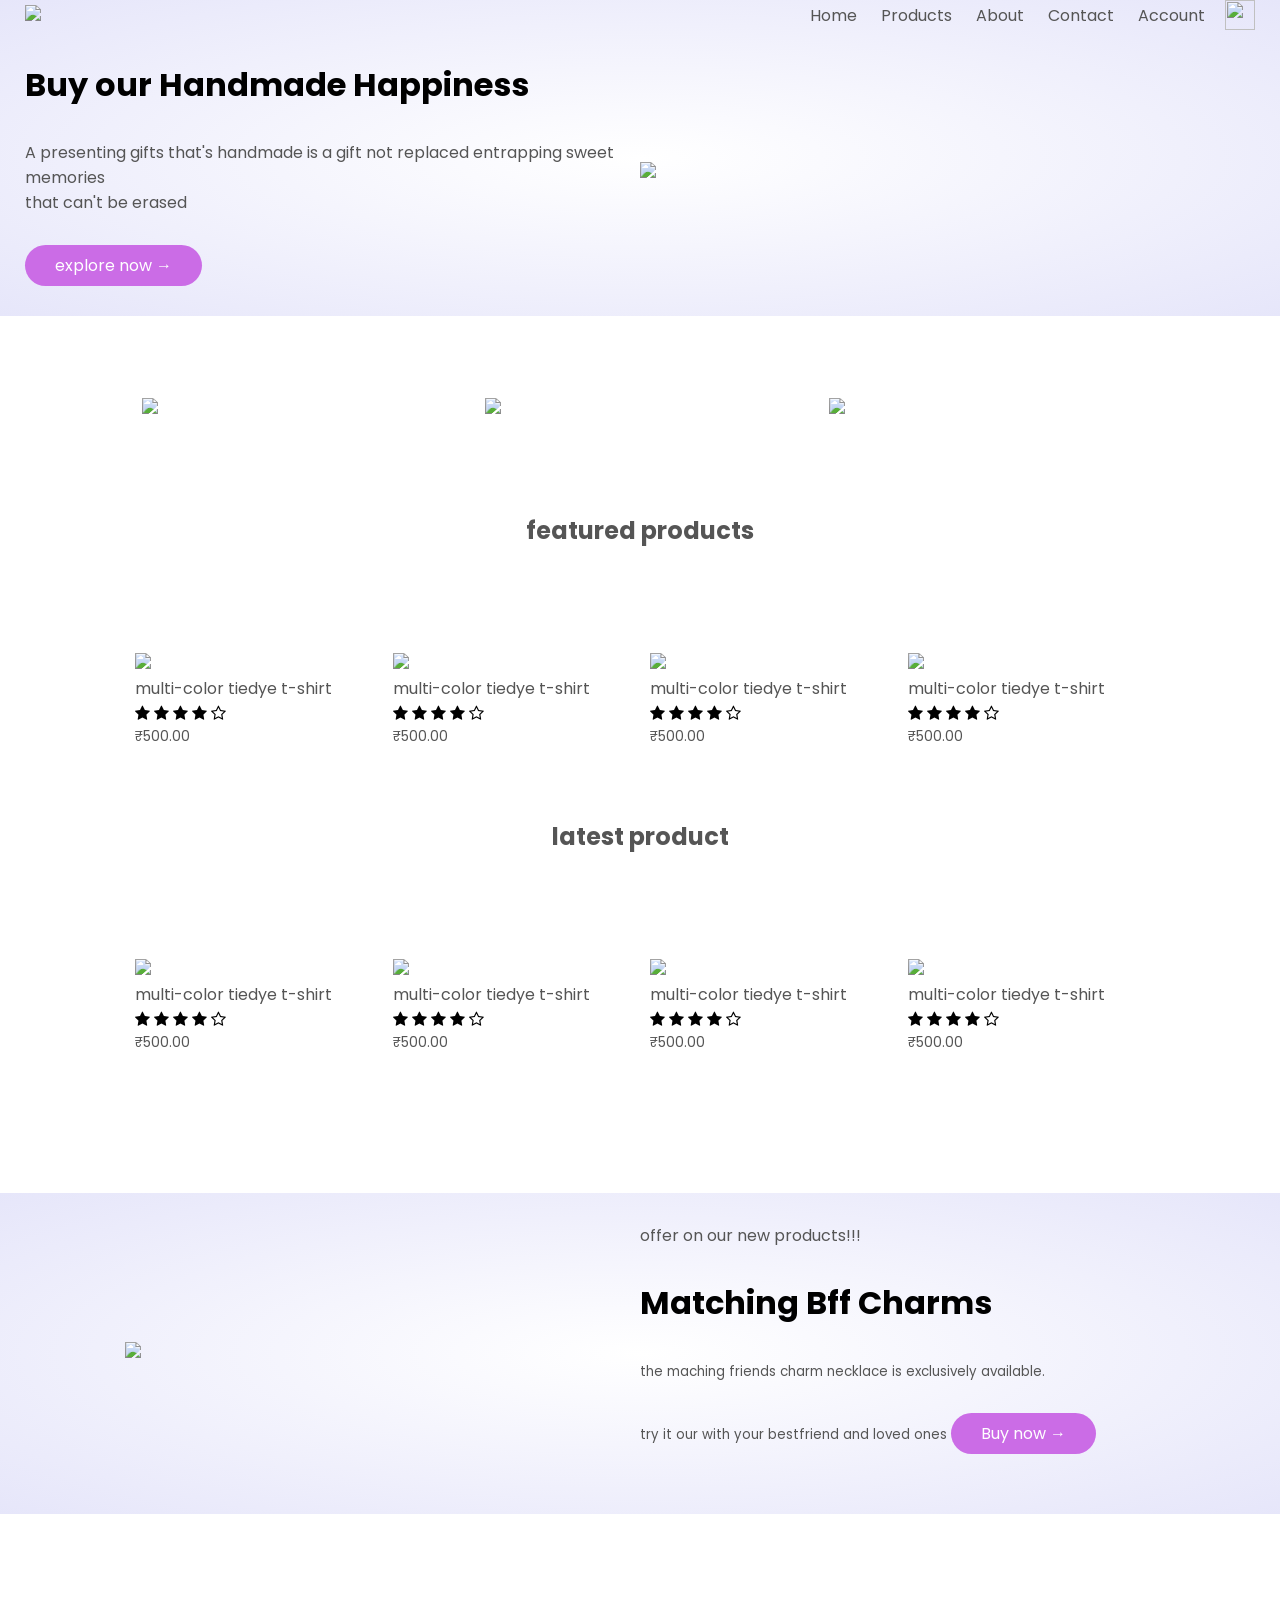
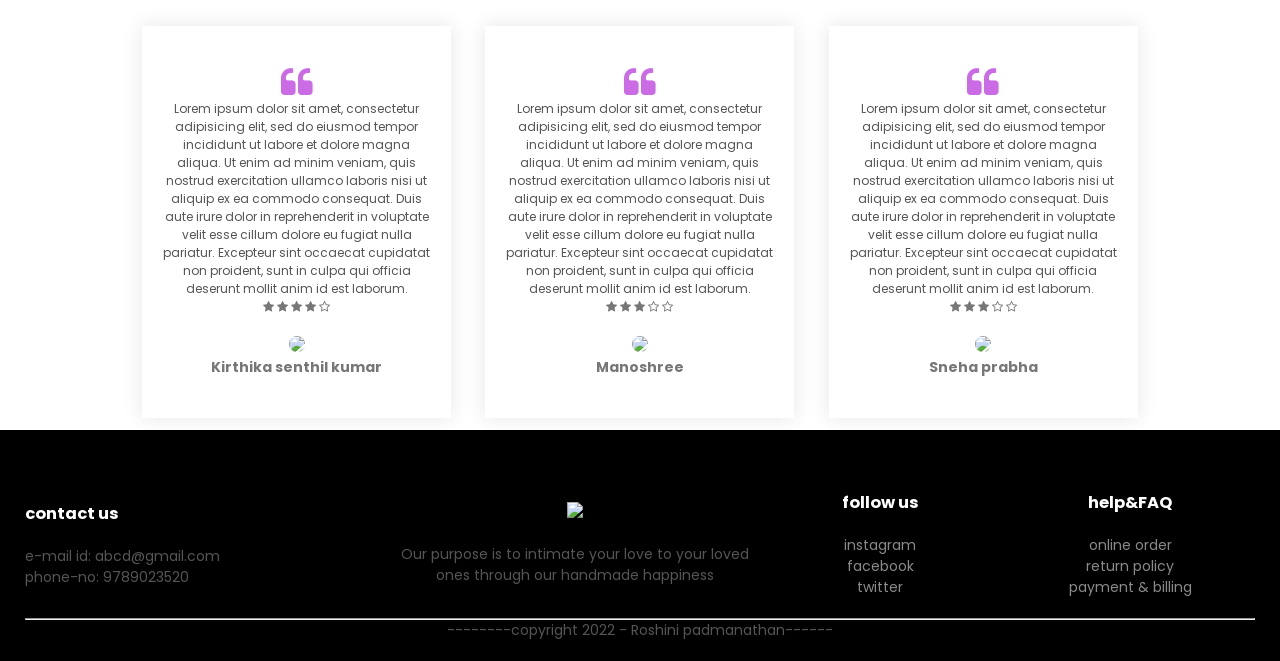
==== index.html @ 11e198a7 "Add files via upload" ====
<!DOCTYPE html>
<html lang="en">
<head>
    <meta charset="UTF-8">
    <meta name= "viewport" content= "width=device-width, initial-scale=1.0">
    <title>The kracky kraftswomen</title>
    <link rel="stylesheet" href="style.css">
    <link href="https://fonts.googleapis.com/css2?family=Poppins:ital,wght@0,300;0,400;0,600;0,700;1,500&display=swap" rel="stylesheet">
    <link rel="stylesheet" type="text/css" href="https://stackpath.bootstrapcdn.com/font-awesome/4.7.0/css/font-awesome.min.css">
</head>
<body>

    <div class="header">
    <div class ="container">
      <div class="navbar">
        <div class="logo">
            <img src="C:\Users\Roshini\Downloads\The_kracky_kraftwomen-removebg-preview.png" width="125px">
        </div>
        <nav>
            <ul Id ="MenuItems">
                <li><a href="">Home</a></li>
                <li><a href="">Products</a></li>
                <li><a href="">About</a></li>
                <li><a href="">Contact</a></li>
                <li><a href="">Account</a></li>
            </ul>
        </nav>
        <img src= "C:\Users\Roshini\OneDrive\Desktop\images\cart.png"width="30px" height="30px">
        <img src="C:\Users\Roshini\OneDrive\Desktop\images\menu.png" class="Menu-icon"
        onclick="menutoggle()">
    </div>
    <div class="row">
        <div class="col-2">
            <h1>Buy our Handmade Happiness</h1>
            <p>A presenting gifts that's handmade is a gift not replaced entrapping sweet memories<br>that can't be erased</p>
            <a href="" class="btn">explore now &#8594;</a> 
        </div> 
        <div class="col-2">
            <img src="C:\Users\Roshini\Downloads\logo-removebg-preview.png">
        </div>
    </div> 
    </div>
 </div> 
 <!--------featured categories------->
    <div class="categories">
        <div class=" small-container">
            <div class="row">
            <div class="col-3">
                <img src="C:\Users\Roshini\Downloads\kawaii-removebg-preview.png"> 
            </div>
            <div class="col-3">
                <img src="C:\Users\Roshini\Downloads\earrings-removebg-preview (1).png">
            </div>
            <div class="col-3">
                <img src="C:\Users\Roshini\Downloads\7985bfc3b60258673ed3bc70d67b5d01-removebg-preview.png">
            </div>
            </div>
        </div>  
    </div>
    <!---------------products----------------->
    <div class="small-container">
        <h2 class="title">featured products</h2>
        <div class="row">
            <div class="col-4">
                <img src="C:\Users\Roshini\Downloads\tiedye-removebg-preview.png">
                <h4> multi-color tiedye t-shirt</h4>
                <div class="rating">
                    <i class="fa fa-star"></i>
                    <i class="fa fa-star"></i>
                    <i class="fa fa-star"></i>                
                    <i class="fa fa-star"></i>
                    <i class="fa fa-star-o"></i>
                </div>
                <p>₹500.00</p>
            </div>
            <div class="col-4">
                <img src="C:\Users\Roshini\Downloads\tiedye-removebg-preview.png">
                <h4> multi-color tiedye t-shirt</h4>
                <div class="rating">
                    <i class="fa fa-star"></i>
                    <i class="fa fa-star"></i>
                    <i class="fa fa-star"></i>                
                    <i class="fa fa-star"></i>
                    <i class="fa fa-star-o"></i>
                </div>
                <p>₹500.00</p>
            </div>
            <div class="col-4">
                <img src="C:\Users\Roshini\Downloads\tiedye-removebg-preview.png">
                <h4> multi-color tiedye t-shirt</h4>
                <div class="rating">
                    <i class="fa fa-star"></i>
                    <i class="fa fa-star"></i>
                    <i class="fa fa-star"></i>                
                    <i class="fa fa-star"></i>
                    <i class="fa fa-star-o"></i>
                </div>
                <p>₹500.00</p>
            </div>
            <div class="col-4">
                <img src="C:\Users\Roshini\Downloads\tiedye-removebg-preview.png">
                <h4>multi-color tiedye t-shirt</h4>
                <div class="rating">
                    <i class="fa fa-star"></i>
                    <i class="fa fa-star"></i>
                    <i class="fa fa-star"></i>                
                    <i class="fa fa-star"></i>
                    <i class="fa fa-star-o"></i>
                </div>
                <p>₹500.00</p>
            </div>
        </div>
        <h2 class="title"> latest product</h2>
        <div class="row">
            <div class="col-4">
                <img src="C:\Users\Roshini\Downloads\tiedye-removebg-preview.png">
                <h4> multi-color tiedye t-shirt</h4>
                <div class="rating">
                    <i class="fa fa-star"></i>
                    <i class="fa fa-star"></i>
                    <i class="fa fa-star"></i>                
                    <i class="fa fa-star"></i>
                    <i class="fa fa-star-o"></i>
                </div>
                <p>₹500.00</p>
            </div>
        <div class="col-4">
                <img src="C:\Users\Roshini\Downloads\tiedye-removebg-preview.png">
                <h4> multi-color tiedye t-shirt</h4>
                <div class="rating">
                    <i class="fa fa-star"></i>
                    <i class="fa fa-star"></i>
                    <i class="fa fa-star"></i>                
                    <i class="fa fa-star"></i>
                    <i class="fa fa-star-o"></i>
                </div>
                <p>₹500.00</p>
            </div>
        <div class="col-4">
                <img src="C:\Users\Roshini\Downloads\tiedye-removebg-preview.png">
                <h4> multi-color tiedye t-shirt</h4>
                <div class="rating">
                    <i class="fa fa-star"></i>
                    <i class="fa fa-star"></i>
                    <i class="fa fa-star"></i>                
                    <i class="fa fa-star"></i>
                    <i class="fa fa-star-o"></i>
                </div>
                <p>₹500.00</p>
            </div>
        <div class="col-4">
                <img src="C:\Users\Roshini\Downloads\tiedye-removebg-preview.png">
                <h4> multi-color tiedye t-shirt</h4>
                <div class="rating">
                    <i class="fa fa-star"></i>
                    <i class="fa fa-star"></i>
                    <i class="fa fa-star"></i>                
                    <i class="fa fa-star"></i>
                    <i class="fa fa-star-o"></i>
                </div>
                <p>₹500.00</p>
            </div>
        </div>
    </div>
   <!----------offer------->
   <div class="offer">
       <div class="small-container">
           <div class="row">
                <div class="col-2">
               <img src="C:\Users\Roshini\Downloads\charms-removebg-preview.png" class="offer-img">
           </div>
           <div class="col-2">
               <p>offer on our new products!!!</p>
               <h1>Matching Bff Charms</h1>
               <small>the maching friends charm necklace is exclusively available.<br> try it our with your bestfriend and loved ones</small>
               <a href=""class="btn">Buy now &#8594;</a>
            </div>   
           </div>
       </div>
   </div>
   <!----------------teastimonial---------------->
    <div class="testimonial">
        <div class="small-container">
            <div class="row">
                <div class="col-3">
                    <i class="fa fa-quote-left"></i>
                    <p>Lorem ipsum dolor sit amet, consectetur adipisicing elit, sed do eiusmod
                    tempor incididunt ut labore et dolore magna aliqua. Ut enim ad minim veniam,
                    quis nostrud exercitation ullamco laboris nisi ut aliquip ex ea commodo
                    consequat. Duis aute irure dolor in reprehenderit in voluptate velit esse
                    cillum dolore eu fugiat nulla pariatur. Excepteur sint occaecat cupidatat non
                    proident, sunt in culpa qui officia deserunt mollit anim id est laborum.</p>
                    <div class="rating">
                    <i class="fa fa-star"></i>
                    <i class="fa fa-star"></i>
                    <i class="fa fa-star"></i>                
                    <i class="fa fa-star"></i>
                    <i class="fa fa-star-o"></i>
                </div>
                <img src="C:\Users\Roshini\OneDrive\Desktop\the kracky kraftswomen\testii.jfif">
                <h3> Kirthika senthil kumar</h3>
                </div>
                <div class="col-3">
                    <i class="fa fa-quote-left"></i>
                    <p>Lorem ipsum dolor sit amet, consectetur adipisicing elit, sed do eiusmod
                    tempor incididunt ut labore et dolore magna aliqua. Ut enim ad minim veniam,
                    quis nostrud exercitation ullamco laboris nisi ut aliquip ex ea commodo
                    consequat. Duis aute irure dolor in reprehenderit in voluptate velit esse
                    cillum dolore eu fugiat nulla pariatur. Excepteur sint occaecat cupidatat non
                    proident, sunt in culpa qui officia deserunt mollit anim id est laborum.</p>
                    <div class="rating">
                    <i class="fa fa-star"></i>
                    <i class="fa fa-star"></i>
                    <i class="fa fa-star"></i>                
                    <i class="fa fa-star-o"></i>
                    <i class="fa fa-star-o"></i>
                </div>
                <img src="C:\Users\Roshini\OneDrive\Desktop\the kracky kraftswomen\testii.jfif">
                <h3> Manoshree </h3>
                </div>
                <div class="col-3">
                    <i class="fa fa-quote-left"></i>
                    <p>Lorem ipsum dolor sit amet, consectetur adipisicing elit, sed do eiusmod
                    tempor incididunt ut labore et dolore magna aliqua. Ut enim ad minim veniam,
                    quis nostrud exercitation ullamco laboris nisi ut aliquip ex ea commodo
                    consequat. Duis aute irure dolor in reprehenderit in voluptate velit esse
                    cillum dolore eu fugiat nulla pariatur. Excepteur sint occaecat cupidatat non
                    proident, sunt in culpa qui officia deserunt mollit anim id est laborum.</p>
                    <div class="rating">
                    <i class="fa fa-star"></i>
                    <i class="fa fa-star"></i>
                    <i class="fa fa-star"></i>                
                    <i class="fa fa-star-o"></i>
                    <i class="fa fa-star-o"></i>
                </div>
                <img src="C:\Users\Roshini\OneDrive\Desktop\the kracky kraftswomen\testii.jfif">
                <h3> Sneha prabha</h3>
                </div>
            </div>
        </div>
    </div>
    <!----------------------footer----------------->
    <div class="footer">
        <div class="container">
            <div class="row">
                <div class="footer-col-1">
                    <h3>contact us</h3>
                    <p>e-mail id: abcd@gmail.com <br> phone-no: 9789023520</p>
                    </div>
                <div class="footer-col-2">
                    <img src="C:\Users\Roshini\Downloads\ohhhh__1_-removebg-preview.png">
                    <p>Our purpose is to intimate your love to your loved ones through our handmade happiness</p>
                </div>
                <div class="footer-col-3">
                    <h3>follow us</h3>
                    <ul>
                        <li>instagram</li>
                        <li>facebook</li>
                        <li>twitter</li>
                    </ul>
                </div>
                    <div class="footer-col-4">
                        <h3>help&FAQ</h3>
                        <ul>
                            <li>online order</li>
                            <li>return policy</li>
                            <li>payment & billing</li>
                        </ul>
                    </div>
                </div>
                <hr>
                <p class="copyright"> --------copyright 2022 - Roshini padmanathan------</p>
            </div>
        </div> 
<!----------js for toogle menu-------------->
    <script>
        var MenuItems = document.getElementById("MenuItems");

        MenuItems.style.maxheight = "0px";

        function menutoggle() {
            if(MenuItems.style.maxheight == "0px")
             {
                MenuItems.style.maxheight = "200px";
            }
            else
            {
                MenuItems.style.maxheight = "0px";
            }
        }
    </script>


</body>
</html>
---- style.css ----
*{
	margin: 0;
	padding: 0;
	box-sizing: border-box;
}
body{
	font-family: 'Poppins', sans-serif;
}
.navbar{
	display: flex;
	align-items: center;
	padding: 0px;
}
nav{
	flex: 1;
	text-align: right;
}
nav ul{
	display: inline-block;
	list-style-type: none;
}
nav ul li{
	display: inline-block;
	margin-right: 20px;
}
a{
	text-decoration: none;
	color: #555;
}
p{
	color: #555;
}
.container{
	max-width: 1300px;
	margin: auto;
	padding-left: 25px;
	padding-right: 25px;
}
.row{
	display: flex;
	align-items: center;
	flex-wrap: wrap;
	justify-content: space-around;
}

.col-2{
	flex-basis: 50%;
	min-width: 300px;
}
.col-2 img{
	max-width: 100%;
	padding: 50px 0;
}
.col-2 h1{
	front-size: 80px;
	line-height: 60px;
	margin: 25px 0;
}
.btn{
	display: inline-block;
	background: #cb6ce6;
	color: #fff;
	padding: 8px 30px;
	margin: 30px 0;
	border-radius: 30px;
	transition: background 0.5s;
}
.btn:hover{
	background: #563434;
}
.header{
	background: radial-gradient(#fff,#E6E6FA);
}
.header.row{
	margin-top: 70px;
}
.categories{
	margin: 70px 0;
}
.col-3{
	flex-basis: 30%;
	min-width: 250px;
	margin-bottom: 30px;
}
.col-3 img{
	width: 100%;
}
.small-container{
	max-width: 1080px;
	margin: auto;
	padding-left: 25px;
	padding-right: 25px;
}
.col-4{
	flex-basis: 25%;
	padding: 10px;
	min-width: 200px;
	margin-bottom: 50px;
	transition: transform 0.5s;
}
.col-4 img{
	width: 100%;
}
.title{
	text-align: center;
	margin: 0 auto 80px;
	position: relative;
	line-height: 60px;
	color: #555;
}
.title: :after{
	content: '';
	background: #ff523b;
	width: 80px;
	height: 5px;
	border-radius: 5px;
}

h4{
	color: #555;
	font-weight: normal;
}
.col-4 p{
	font-size: 14px;
}
.rating.fa{
	colour: #ff523b;
}
 .col-4:hover{
 	transform: translateY(-5px);
 }
 .offer{
 	background: radial-gradient(#fff,#E6E6FA);
 	margin-top: 80px;
 	padding: 30px 0;
}
.col-2.offer-img{
	padding: 50px;
}
small{
	color: #555;
}
 /*----------------------*/
.testimonial{
	padding-top: 100px;
}
.testimonial .col-3{
	text-align: center;
	padding: 40px 20px;
	box-shadow: 0 0 20px 0px rgba(0, 0, 0, 0.1);
	cursor: pointer;
	transition: transform 0.5s;
}
.testimonial .col-3 img{
	width: 50px;
	margin-top: 20px;
	border-radius: 50%;
}
.testimonial .col-3:hover{
	transform: translateY(-10px);
}
.fa.fa-quote-left{
	font-size: 34px;
	color: #cb6ce6;
}
.col-3{
	font-size: 12px;
	margin: 12px 0;
	color: #777;
}
/*------footer----------*/
.footer{
	background: #000;
	color: #8a8a8a;
	font-size: 14px;
	padding: 60px 0 20px;
}
.footer{
	color: #8a8a8a;
}
.footer h3{
	color: #fff;
	margin-bottom: 20px;
}
.footer-col-1,.footer-col-2,.footer-col-3,.footer-col-4{
	min-width: 250px;
	margin-bottom: 20px;
}
.footer-col-1{
	flex-basis: 30%;
}
.footer-col-2{
	flex: 1;
	text-align: center;
}
.footer-col-2 img{
	width: 180px;
	margin-bottom: 20px;
}
.footer-col-3,.footer-col-4{
	flex-basis: 12%;
	text-align: center;
}
ul{
	list-style-type: none;
}

.copyright{
	text-align: center;
}
.Menu-icon{
	width: 28px;
	margin-left: 20px;
	display: none;
}

@media only screen and (max-width:800px){

	nav ul{
		position: absolute;
		top: 70px;
		left: 0;
		background: #333;
		width: 100%;
		overflow: hidden;
		transition: max-height 0.5;
	}
	nav ul li {
		display: block;
		margin-right: 50px;
		margin-top: 10px;
	    margin-bottom: 10px;
	}
	nav ul li a{
		color: #fff;
	}
	.Menu-icon{
		display: block;
		cursor: pointer;
	}
}
/*---------media query for less than 600 screen size-----*/
@media only screen and (max-width:600px){
	.row{
		text-align: center;
	}
    .col-2,.col-3,.col-4{
    	flex-basis: 100%;
    }
}
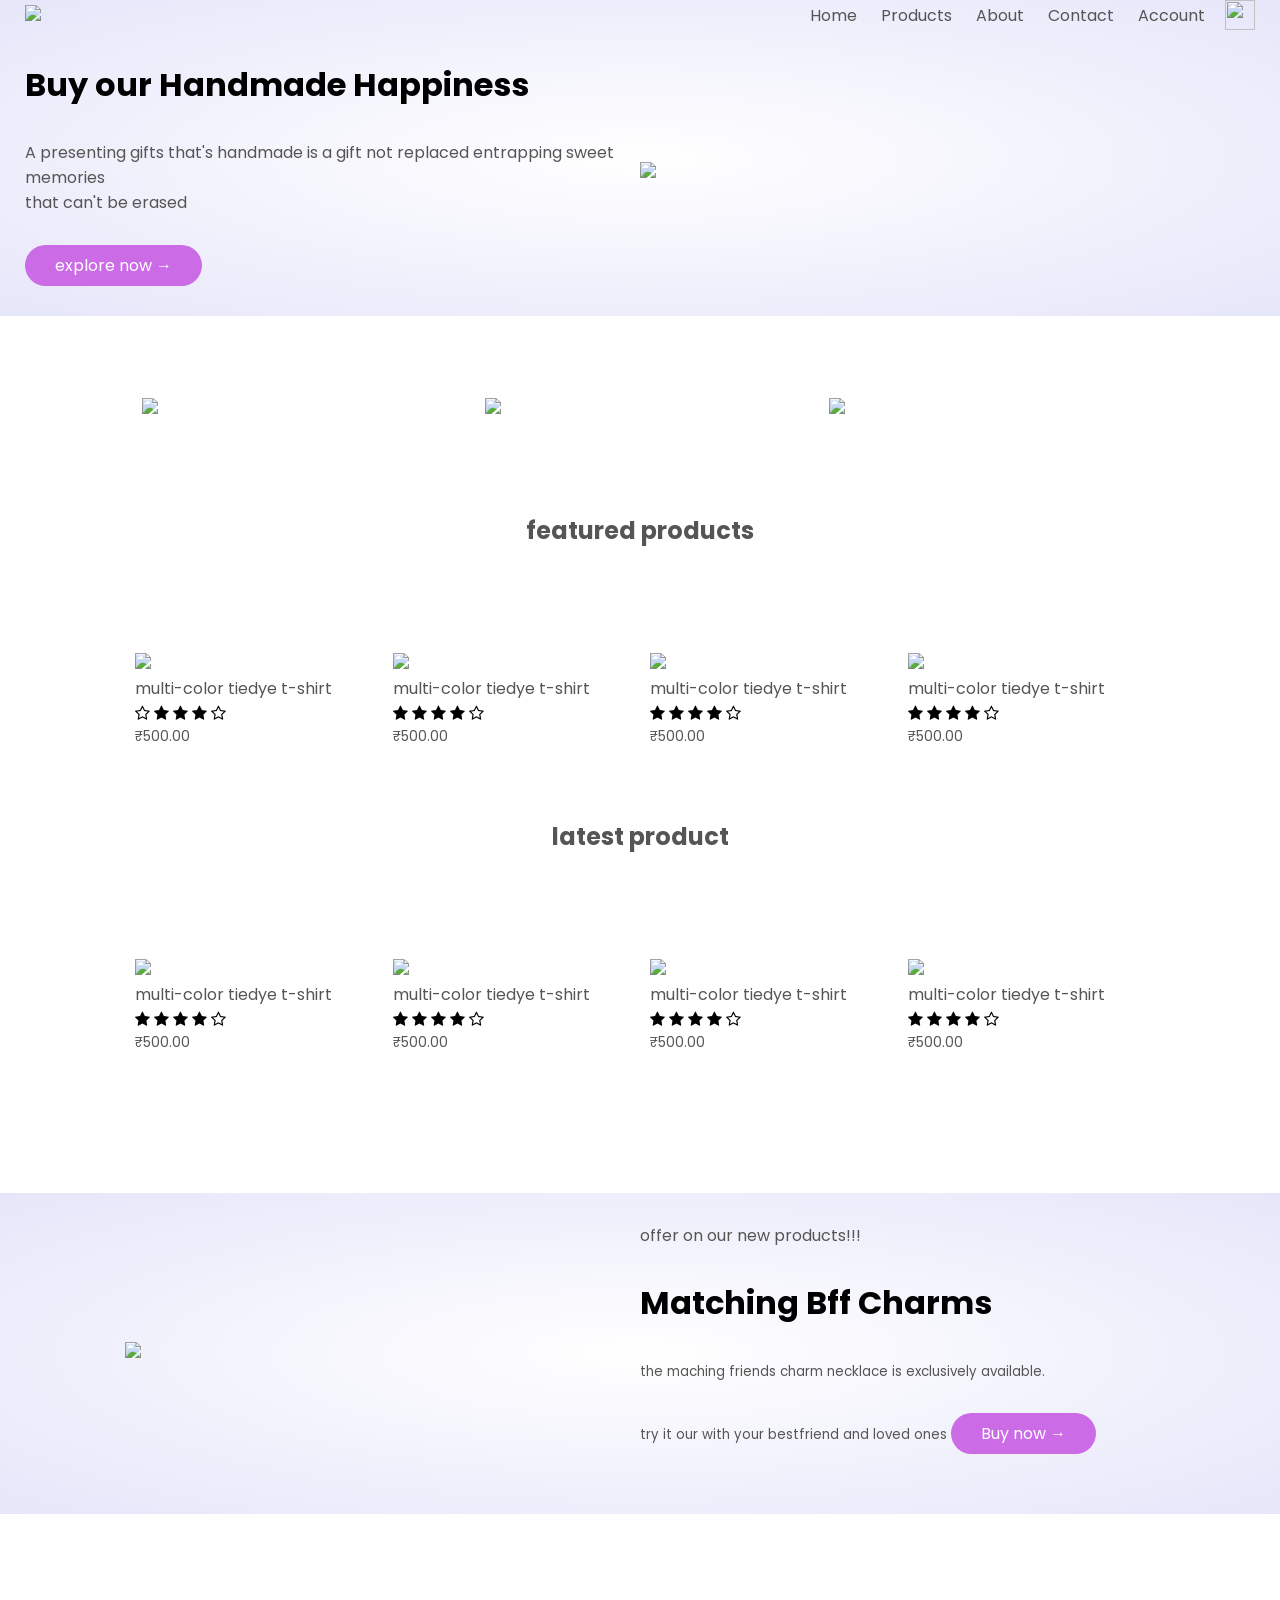
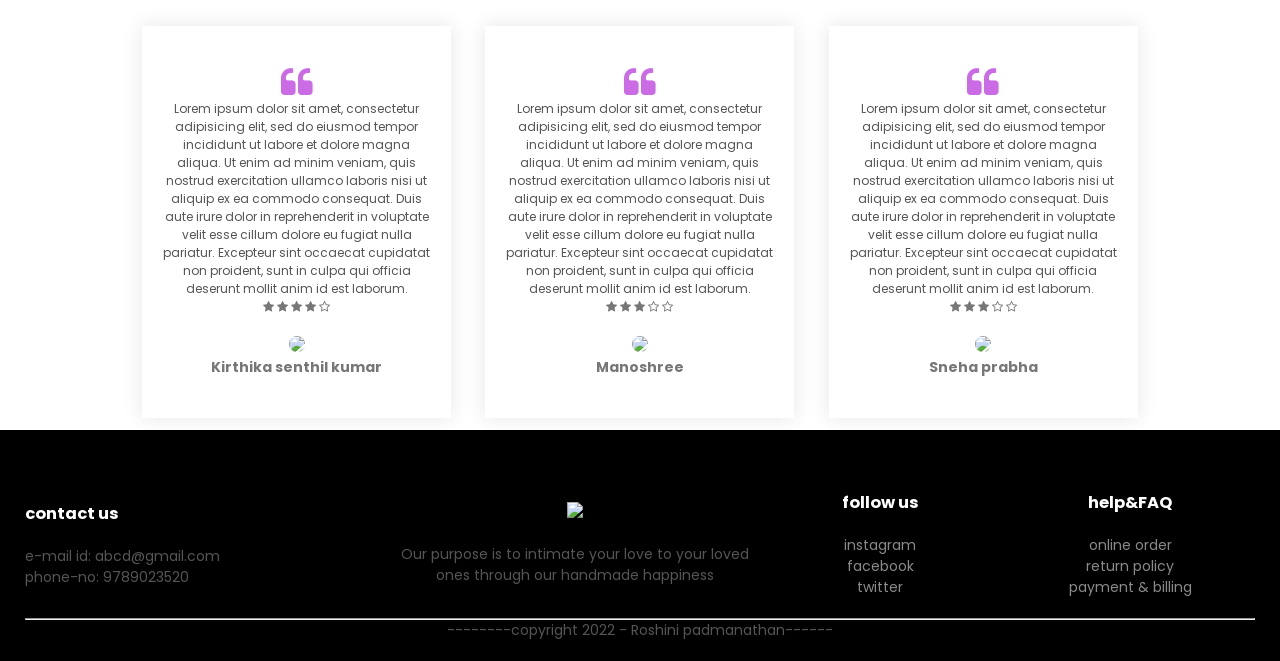
==== commit 208a79dd: "Add files via upload" ====
--- a/index.html
+++ b/index.html
@@ -65,7 +65,7 @@
                 <img src="C:\Users\Roshini\Downloads\tiedye-removebg-preview.png">
                 <h4> multi-color tiedye t-shirt</h4>
                 <div class="rating">
-                    <i class="fa fa-star"></i>
+                    <i class="fa fa-star-o" aria-hidden="true"></i>
                     <i class="fa fa-star"></i>
                     <i class="fa fa-star"></i>                
                     <i class="fa fa-star"></i>
@@ -276,16 +276,16 @@
     <script>
         var MenuItems = document.getElementById("MenuItems");
 
-        MenuItems.style.maxheight = "0px";
+        MenuItems.style.maxHeight = "0px";
 
         function menutoggle() {
-            if(MenuItems.style.maxheight == "0px")
+            if(MenuItems.style.maxHeight == "0px")
              {
-                MenuItems.style.maxheight = "200px";
+                MenuItems.style.maxHeight = "200px";
             }
             else
             {
-                MenuItems.style.maxheight = "0px";
+                MenuItems.style.maxHeight = "0px";
             }
         }
     </script>
--- a/style.css
+++ b/style.css
@@ -1,254 +1,326 @@
-*{
-	margin: 0;
-	padding: 0;
-	box-sizing: border-box;
-}
-body{
-	font-family: 'Poppins', sans-serif;
-}
-.navbar{
-	display: flex;
-	align-items: center;
-	padding: 0px;
-}
-nav{
-	flex: 1;
-	text-align: right;
-}
-nav ul{
-	display: inline-block;
-	list-style-type: none;
-}
-nav ul li{
-	display: inline-block;
-	margin-right: 20px;
-}
-a{
-	text-decoration: none;
-	color: #555;
-}
-p{
-	color: #555;
-}
-.container{
-	max-width: 1300px;
-	margin: auto;
-	padding-left: 25px;
-	padding-right: 25px;
-}
-.row{
-	display: flex;
-	align-items: center;
-	flex-wrap: wrap;
-	justify-content: space-around;
-}
-
-.col-2{
-	flex-basis: 50%;
-	min-width: 300px;
-}
-.col-2 img{
-	max-width: 100%;
-	padding: 50px 0;
-}
-.col-2 h1{
-	front-size: 80px;
-	line-height: 60px;
-	margin: 25px 0;
-}
-.btn{
-	display: inline-block;
-	background: #cb6ce6;
-	color: #fff;
-	padding: 8px 30px;
-	margin: 30px 0;
-	border-radius: 30px;
-	transition: background 0.5s;
-}
-.btn:hover{
-	background: #563434;
-}
-.header{
-	background: radial-gradient(#fff,#E6E6FA);
-}
-.header.row{
-	margin-top: 70px;
-}
-.categories{
-	margin: 70px 0;
-}
-.col-3{
-	flex-basis: 30%;
-	min-width: 250px;
-	margin-bottom: 30px;
-}
-.col-3 img{
-	width: 100%;
-}
-.small-container{
-	max-width: 1080px;
-	margin: auto;
-	padding-left: 25px;
-	padding-right: 25px;
-}
-.col-4{
-	flex-basis: 25%;
-	padding: 10px;
-	min-width: 200px;
-	margin-bottom: 50px;
-	transition: transform 0.5s;
-}
-.col-4 img{
-	width: 100%;
-}
-.title{
-	text-align: center;
-	margin: 0 auto 80px;
-	position: relative;
-	line-height: 60px;
-	color: #555;
-}
-.title: :after{
-	content: '';
-	background: #ff523b;
-	width: 80px;
-	height: 5px;
-	border-radius: 5px;
-}
-
-h4{
-	color: #555;
-	font-weight: normal;
-}
-.col-4 p{
-	font-size: 14px;
-}
-.rating.fa{
-	colour: #ff523b;
-}
- .col-4:hover{
- 	transform: translateY(-5px);
- }
- .offer{
- 	background: radial-gradient(#fff,#E6E6FA);
- 	margin-top: 80px;
- 	padding: 30px 0;
-}
-.col-2.offer-img{
-	padding: 50px;
-}
-small{
-	color: #555;
-}
- /*----------------------*/
-.testimonial{
-	padding-top: 100px;
-}
-.testimonial .col-3{
-	text-align: center;
-	padding: 40px 20px;
-	box-shadow: 0 0 20px 0px rgba(0, 0, 0, 0.1);
-	cursor: pointer;
-	transition: transform 0.5s;
-}
-.testimonial .col-3 img{
-	width: 50px;
-	margin-top: 20px;
-	border-radius: 50%;
-}
-.testimonial .col-3:hover{
-	transform: translateY(-10px);
-}
-.fa.fa-quote-left{
-	font-size: 34px;
-	color: #cb6ce6;
-}
-.col-3{
-	font-size: 12px;
-	margin: 12px 0;
-	color: #777;
-}
-/*------footer----------*/
-.footer{
-	background: #000;
-	color: #8a8a8a;
-	font-size: 14px;
-	padding: 60px 0 20px;
-}
-.footer{
-	color: #8a8a8a;
-}
-.footer h3{
-	color: #fff;
-	margin-bottom: 20px;
-}
-.footer-col-1,.footer-col-2,.footer-col-3,.footer-col-4{
-	min-width: 250px;
-	margin-bottom: 20px;
-}
-.footer-col-1{
-	flex-basis: 30%;
-}
-.footer-col-2{
-	flex: 1;
-	text-align: center;
-}
-.footer-col-2 img{
-	width: 180px;
-	margin-bottom: 20px;
-}
-.footer-col-3,.footer-col-4{
-	flex-basis: 12%;
-	text-align: center;
-}
-ul{
-	list-style-type: none;
-}
-
-.copyright{
-	text-align: center;
-}
-.Menu-icon{
-	width: 28px;
-	margin-left: 20px;
-	display: none;
-}
-
-@media only screen and (max-width:800px){
-
-	nav ul{
-		position: absolute;
-		top: 70px;
-		left: 0;
-		background: #333;
-		width: 100%;
-		overflow: hidden;
-		transition: max-height 0.5;
-	}
-	nav ul li {
-		display: block;
-		margin-right: 50px;
-		margin-top: 10px;
-	    margin-bottom: 10px;
-	}
-	nav ul li a{
-		color: #fff;
-	}
-	.Menu-icon{
-		display: block;
-		cursor: pointer;
-	}
-}
-/*---------media query for less than 600 screen size-----*/
-@media only screen and (max-width:600px){
-	.row{
-		text-align: center;
-	}
-    .col-2,.col-3,.col-4{
-    	flex-basis: 100%;
-    }
-}
-
-
-
-
+*{
+	margin: 0;
+	padding: 0;
+	box-sizing: border-box;
+}
+body{
+	font-family: 'Poppins', sans-serif;
+}
+.navbar{
+	display: flex;
+	align-items: center;
+	padding: 0px;
+}
+nav{
+	flex: 1;
+	text-align: right;
+}
+nav ul{
+	display: inline-block;
+	list-style-type: none;
+}
+nav ul li{
+	display: inline-block;
+	margin-right: 20px;
+}
+a{
+	text-decoration: none;
+	color: #555;
+}
+p{
+	color: #555;
+}
+.container{
+	max-width: 1300px;
+	margin: auto;
+	padding-left: 25px;
+	padding-right: 25px;
+}
+.row{
+	display: flex;
+	align-items: center;
+	flex-wrap: wrap;
+	justify-content: space-around;
+}
+
+.col-2{
+	flex-basis: 50%;
+	min-width: 300px;
+}
+.col-2 img{
+	max-width: 100%;
+	padding: 50px 0;
+}
+.col-2 h1{
+	front-size: 80px;
+	line-height: 60px;
+	margin: 25px 0;
+}
+.btn{
+	display: inline-block;
+	background: #cb6ce6;
+	color: #fff;
+	padding: 8px 30px;
+	margin: 30px 0;
+	border-radius: 30px;
+	transition: background 0.5s;
+}
+.btn:hover{
+	background: #563434;
+}
+.header{
+	background: radial-gradient(#fff,#E6E6FA);
+}
+.header.row{
+	margin-top: 70px;
+}
+.categories{
+	margin: 70px 0;
+}
+.col-3{
+	flex-basis: 30%;
+	min-width: 250px;
+	margin-bottom: 30px;
+}
+.col-3 img{
+	width: 100%;
+}
+.small-container{
+	max-width: 1080px;
+	margin: auto;
+	padding-left: 25px;
+	padding-right: 25px;
+}
+.col-4{
+	flex-basis: 25%;
+	padding: 10px;
+	min-width: 200px;
+	margin-bottom: 50px;
+	transition: transform 0.5s;
+}
+.col-4 img{
+	width: 100%;
+}
+.title{
+	text-align: center;
+	margin: 0 auto 80px;
+	position: relative;
+	line-height: 60px;
+	color: #555;
+}
+.title: :after{
+	content: '';
+	background: #ff523b;
+	width: 80px;
+	height: 5px;
+	border-radius: 5px;
+}
+
+h4{
+	color: #555;
+	font-weight: normal;
+}
+.col-4 p{
+	font-size: 14px;
+}
+.rating.fa{
+	colour: #ff523b;
+}
+ .col-4:hover{
+ 	transform: translateY(-5px);
+ }
+ .offer{
+ 	background: radial-gradient(#fff,#E6E6FA);
+ 	margin-top: 80px;
+ 	padding: 30px 0;
+}
+.col-2.offer-img{
+	padding: 50px;
+}
+small{
+	color: #555;
+}
+ /*----------------------*/
+.testimonial{
+	padding-top: 100px;
+}
+.testimonial .col-3{
+	text-align: center;
+	padding: 40px 20px;
+	box-shadow: 0 0 20px 0px rgba(0, 0, 0, 0.1);
+	cursor: pointer;
+	transition: transform 0.5s;
+}
+.testimonial .col-3 img{
+	width: 50px;
+	margin-top: 20px;
+	border-radius: 50%;
+}
+.testimonial .col-3:hover{
+	transform: translateY(-10px);
+}
+.fa.fa-quote-left{
+	font-size: 34px;
+	color: #cb6ce6;
+}
+.col-3{
+	font-size: 12px;
+	margin: 12px 0;
+	color: #777;
+}
+/*------footer----------*/
+.footer{
+	background: #000;
+	color: #8a8a8a;
+	font-size: 14px;
+	padding: 60px 0 20px;
+}
+.footer{
+	color: #8a8a8a;
+}
+.footer h3{
+	color: #fff;
+	margin-bottom: 20px;
+}
+.footer-col-1,.footer-col-2,.footer-col-3,.footer-col-4{
+	min-width: 250px;
+	margin-bottom: 20px;
+}
+.footer-col-1{
+	flex-basis: 30%;
+}
+.footer-col-2{
+	flex: 1;
+	text-align: center;
+}
+.footer-col-2 img{
+	width: 180px;
+	margin-bottom: 20px;
+}
+.footer-col-3,.footer-col-4{
+	flex-basis: 12%;
+	text-align: center;
+}
+ul{
+	list-style-type: none;
+}
+
+.copyright{
+	text-align: center;
+}
+.Menu-icon{
+	width: 28px;
+	margin-left: 20px;
+	display: none;
+}
+
+@media only screen and (max-width:800px){
+
+	nav ul{
+		position: absolute;
+		top: 70px;
+		left: 0;
+		background: #333;
+		width: 100%;
+		overflow: hidden;
+		transition: max-height 0.5;
+	}
+	nav ul li {
+		display: block;
+		margin-right: 50px;
+		margin-top: 10px;
+	    margin-bottom: 10px;
+	}
+	nav ul li a{
+		color: #fff;
+	}
+	.Menu-icon{
+		display: block;
+		cursor: pointer;
+	}
+}
+/*-------all products page------*/
+.row-2{
+	justify-content: space-between;
+	margin: 100px auto 50px;
+}
+select:focus{
+	outline: none;
+}
+.page-btn{
+	margin: 0 auto 80px;
+}
+.page-btn span{
+	display: inline-block;
+	border: 1px solid #cb6ce6;
+	margin-left: 10px;
+	width: 40px;
+	height: 40px;
+	text-align: center;
+	line-height: 40px;
+	cursor: pointer;
+}
+.page-btn span:hover{
+	background:#cb6ce6 ;
+	color: #fff;
+}
+/*--------single product details--------------*/
+.single-product{
+	margin-top: 60px;
+	padding-left: 10px;
+}
+.single-product.col-2 img{
+	padding: 10px;
+}
+.single-product.col2{
+	padding: 20px;
+}
+.single-product h4{
+	margin: 20px;
+	font-size: 27px;
+	font-weight: bold;
+}
+.single-product select{
+	display: block;
+	padding-left: 25px;
+	padding-right: 25px;
+	margin-top: 20px;
+	border: 1px solid#cb6ce6;
+}
+.single-product input{
+	width: 50px;
+	height: 40px;
+	padding-left: 10px;
+	font-size: 20px;
+	margin-right: 10px;
+	border: 1px solid #cb6ce6;
+}
+input:focus{
+	outline: none;
+}
+.single-product .fa
+{
+	color: #cb6ce6;
+	margin-left: 10px;
+}
+.small-img-row{
+	display: flex;
+	justify-content: space-between;
+}
+.small-img-row{
+	flex-basis: 24%;
+	cursor: pointer;
+}
+/*---------media query for less than 600 screen size-----*/
+@media only screen and (max-width:600px){
+	.row{
+		text-align: center;
+	}
+    .col-2,.col-3,.col-4{
+    	flex-basis: 100%;
+    }
+}
+
+
+
+
